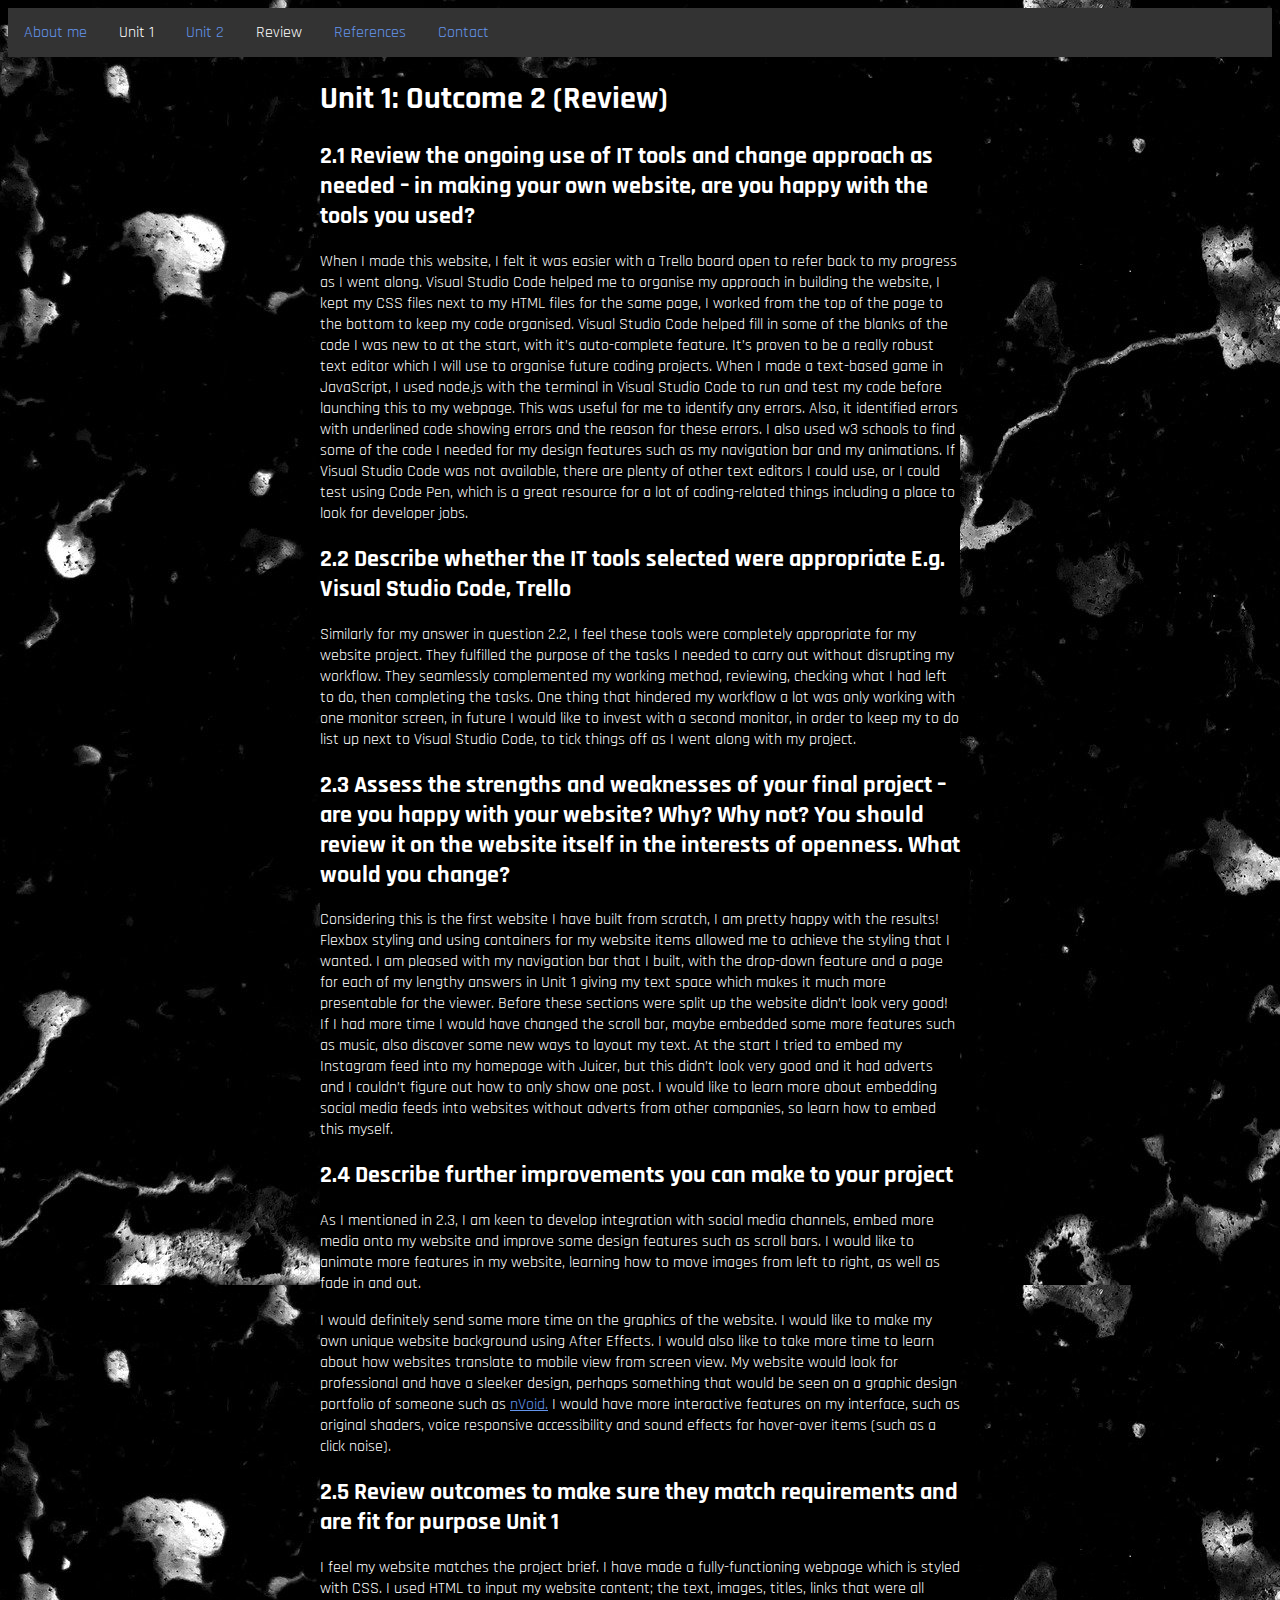
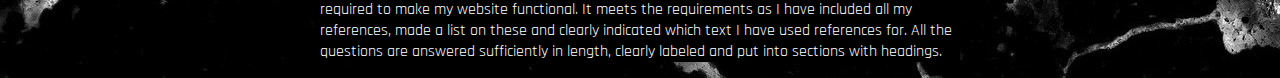
==== unit1outcome2.html @ 865ad754 "Add files via upload" ====
<!DOCTYPE html>
<html lang="en">
<head>
    <meta charset="UTF-8">
    <meta name="viewport" content="width=device-width, initial-scale=1.0">
    <title>Unit 1: Outcome 2</title>
    <link rel ="stylesheet" href="unit1review.css">
    <link href="https://fonts.googleapis.com/css2?family=Rajdhani:wght@500&display=swap" rel="stylesheet">
</head>
<body>
    <!-- navigation -->
    <div class="navbar">
      <a href="index.html">About me</a>
      
      
      <div class="dropdown">
        <button class="dropbtn">Unit 1 
          <i class="fa fa-caret-down"></i>
        </button>
        <div class="dropdown-content">
          <a href="unit1outcome11.html">Outcome 1.1</a>
          <a href="unit1outcome12.html">Outcome 1.2</a>
          <a href="unit1outcome13.html">Outcome 1.3</a>
          <a href="unit1outcome14.html">Outcome 1.4</a>
          <a href="unit1outcome15.html">Outcome 1.5</a>
          <a href="unit1outcome16.html">Outcome 1.6</a>
          <a href="unit1outcome17.html">Outcome 1.7</a>
          
        </div>
      </div> 
      <a href="unit2outcome1.html">Unit 2</a>

      <div class="dropdown">
        <button class="dropbtn">Review
          <i class="fa fa-caret-down"></i>
        </button>
        <div class="dropdown-content">
          <a href="unit1outcome2.html">Outcome 2</a>
          <a href="unit1outcome3.html">Outcome 3</a>
        </div>
      </div> 
      <a href="references.html">References</a>
      <a href="contact.html">Contact</a>
      
    </div>
  </div>
 </div>
<div>

<div class= "unit1reviewText">

<h1>Unit 1: Outcome 2 (Review) </h1>  

<p>
<h2>2.1 Review the ongoing use of IT tools and change approach as needed – in making your own website, are you happy with the tools you used?</h2>


When I made this website, I felt it was easier with a Trello board open to refer back to my progress as I went along. 
Visual Studio Code helped me to organise my approach in building the website, I kept my CSS files next to my HTML files for the same page, 
I worked from the top of the page to the bottom to keep my code organised. 
Visual Studio Code helped fill in some of the blanks of the code I was new to at the start,
 with it’s auto-complete feature. It’s proven to be a really robust text editor which I will use to 
 organise future coding projects. When I made a text-based game in JavaScript,
  I used node.js with the terminal in Visual Studio Code to run and test my code before 
  launching this to my webpage. This was useful for me to identify any errors. Also, it 
  identified errors with underlined code showing errors and the reason for these errors. 
  I also used w3 schools to find some of the code I needed for my design features such as my navigation bar and my animations. 
  If Visual Studio Code was not available, there are plenty of other text editors I could use, or I could test using Code Pen, 
  which is a great resource for a lot of coding-related things including a place to look for developer jobs. 
</p>

<p>
<h2>2.2 Describe whether the IT tools selected were appropriate E.g. Visual Studio Code, Trello</h2>

Similarly for my answer in question 2.2, I feel these tools were completely appropriate for my website project. 
They fulfilled the purpose of the tasks I needed to carry out without disrupting my workflow.
 They seamlessly complemented my working method, reviewing, checking what I had left to do, then completing the tasks. 
 One thing that hindered my workflow a lot was only working with one monitor screen, in future I would like to invest with a second monitor,
  in order to keep my to do list up next to Visual Studio Code, to tick things off as I went along with my project. 

<p>
<h2>2.3 Assess the strengths and weaknesses of your final project – are you happy with your website? 
  Why? Why not? You should review it on the website itself in the interests of openness. What would you change? </h2>

Considering this is the first website I have built from scratch, 
I am pretty happy with the results! Flexbox styling and using containers for my website
 items allowed me to achieve the styling that I wanted. I am pleased with my navigation bar that 
 I built, with the drop-down feature and a page for each of my lengthy answers in Unit 1 giving my 
 text space which makes it much more presentable for the viewer. Before these sections were split up the 
 website didn’t look very good! If I had more time I would have changed the scroll bar, maybe embedded some more 
 features such as music, also discover some new ways to layout my text. At the start I tried to embed my Instagram
  feed into my homepage with Juicer, but this didn’t look very good and it had adverts and I couldn’t figure 
  out how to only show one post. I would like to learn more about embedding social media feeds into websites
   without adverts from other companies, so learn how to embed this myself. 

</p>
<p>   
<h2>2.4 Describe further improvements you can make to your project</h2>

As I mentioned in 2.3, I am keen to develop integration with social media channels, 
embed more media onto my website and improve some design features such as scroll bars.
 I would like to animate more features in my website, learning how to move images from left to right, 
 as well as fade in and out. 
</p>
<p>
I would definitely send some more time on the graphics of the website.
 I would like to make my own unique website background using After Effects.
  I would also like to take more time to learn about how websites translate to mobile view 
  from screen view. My website would look for professional and have a sleeker design, perhaps 
  something that would be seen on a graphic design portfolio of someone such as <a href= "https://nvoid.com/">nVoid.</a> 
  I would have more interactive features on my interface, such as original shaders, 
  voice responsive accessibility 
and sound effects for hover-over items (such as a click noise). 
</p>
<p>
<h2>2.5 Review outcomes to make sure they match requirements and are fit for purpose Unit 1 </h2>

I feel my website matches the project brief. I have made a fully-functioning webpage which is styled with CSS. 
I used HTML to input my website content; the text, images, titles, links that were all required to make my website functional. 
It meets the requirements as I have included all my references, made a list on these and clearly indicated which text I have used 
references for. 
All the questions are answered sufficiently in length, clearly labeled and put into sections with headings. 
</p>

</div>
</body>
</html>
---- unit1review.css ----
body {
      
    background-image: url('black.jpg');
    font-family: 'Rajdhani', sans-serif;
    color: white;
}


.navbar {
  overflow: hidden;
  background-color: #333;
}

.navbar a {
  float: left;
  font-size: 16px;
  color: white;
  text-align: center;
  padding: 14px 16px;
  text-decoration: none;
}

.dropdown {
  float: left;
  overflow: hidden;
}

.dropdown .dropbtn {
  font-size: 16px;  
  border: none;
  outline: none;
  color: white;
  padding: 14px 16px;
  background-color: inherit;
  font-family: 'Rajdhani', sans-serif;
  margin: 0;
}

.navbar a:hover, .dropdown:hover .dropbtn {
  /* background-color:hotpink; */
  background-color: #ddd;
}

.dropdown-content {
  display: none;
  position: absolute;
  background-color: hotpink;
  min-width: 160px;
  box-shadow: 0px 8px 16px 0px rgba(0,0,0,0.2);
  z-index: 1;
}

.dropdown-content a {
  float: none;
  color: black;
  padding: 12px 16px;
  text-decoration: none;
  display: block;
  text-align: left;
}

.dropdown-content a:hover {
  background-color: #ddd;
}

.dropdown:hover .dropdown-content {
  display: block;
}

a:link {
  color: cornflowerblue;
}
a:active {
  color: cornflowerblue;
}
a:visited {
  color: cornflowerblue;
}
a:hover {
  color: hotpink;
}


    
  .unit1reviewText {
    color: white;
    background-color: black;
    text-align: left;
    width: 50vw;
    display: flexbox;
    border-left: black;
    border-right: black;
    margin-left: auto;
        margin-right: auto;
  }
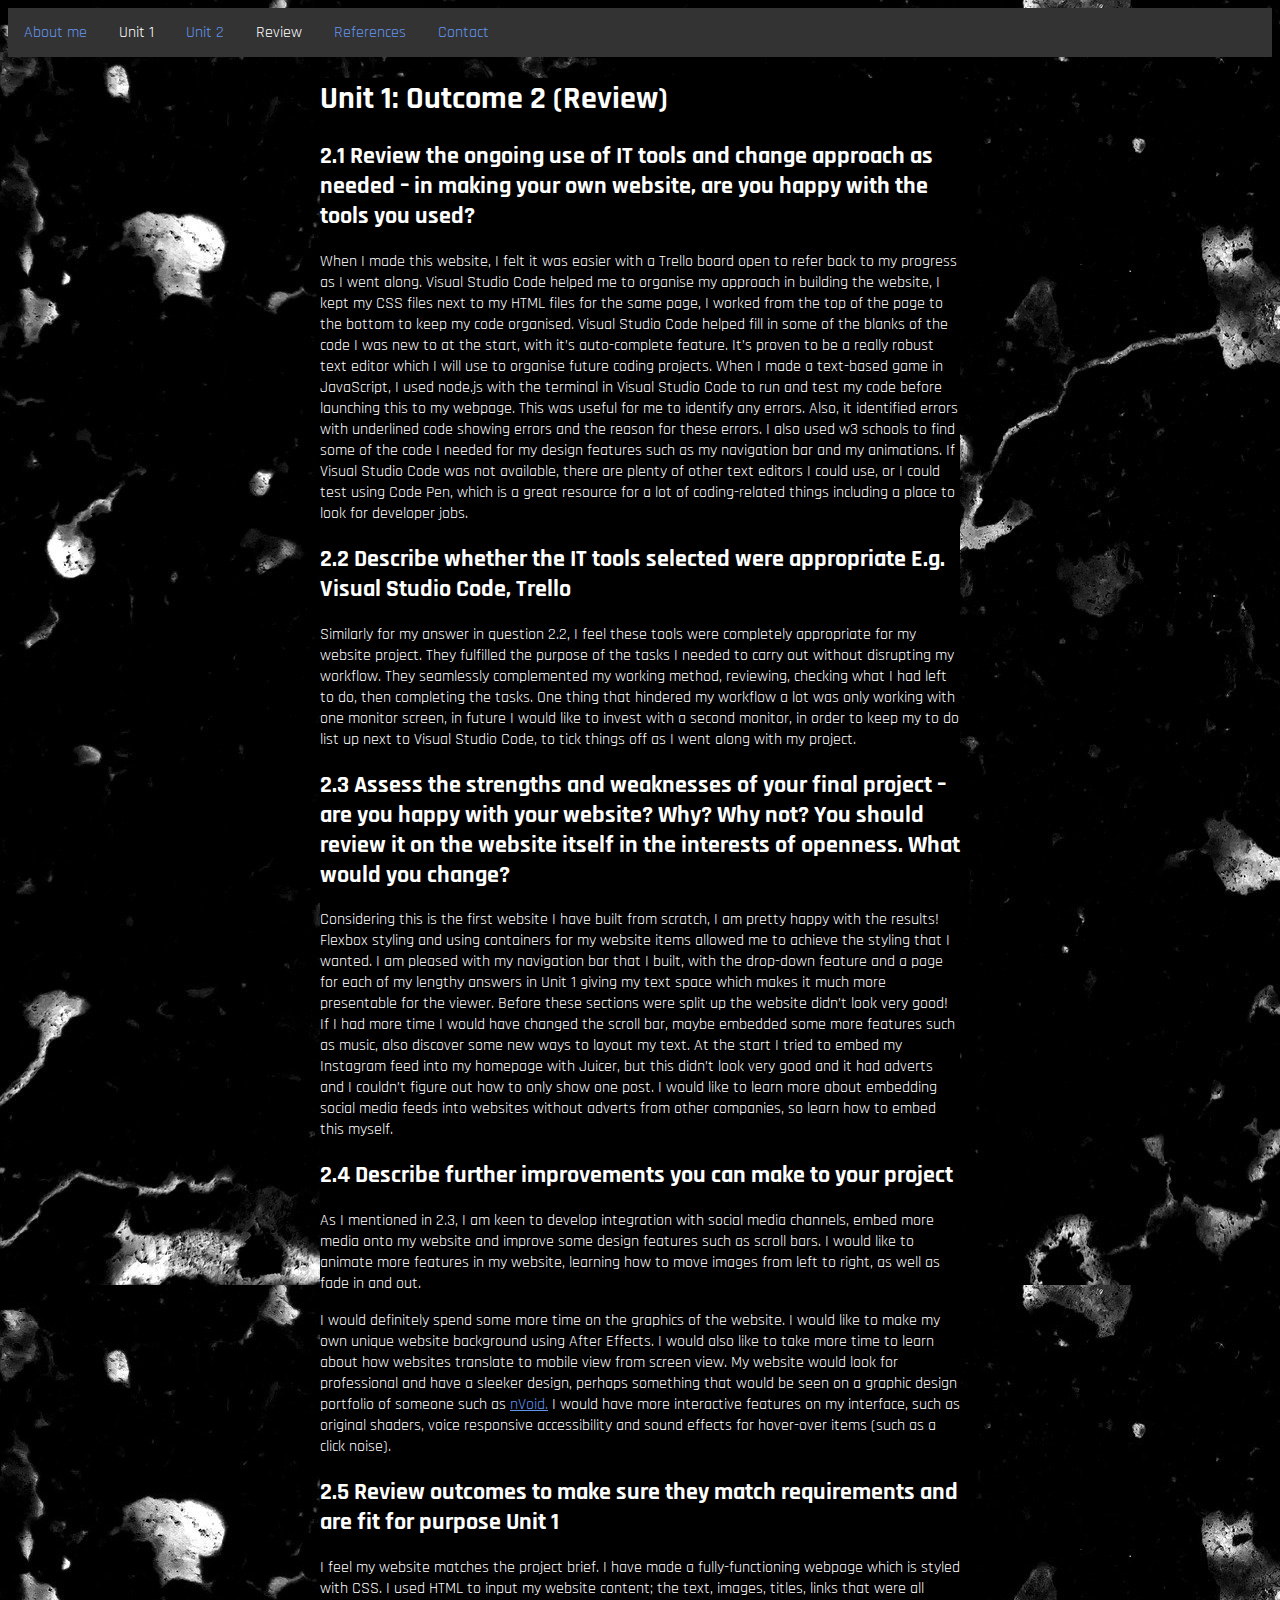
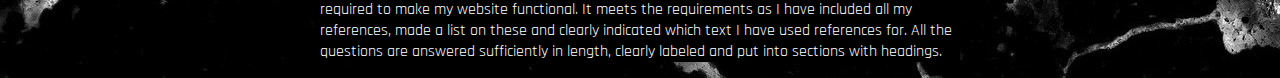
==== commit 003537a8: "Update unit1outcome2.html" ====
--- a/unit1outcome2.html
+++ b/unit1outcome2.html
@@ -103,7 +103,7 @@
  as well as fade in and out. 
 </p>
 <p>
-I would definitely send some more time on the graphics of the website.
+I would definitely spend some more time on the graphics of the website.
  I would like to make my own unique website background using After Effects.
   I would also like to take more time to learn about how websites translate to mobile view 
   from screen view. My website would look for professional and have a sleeker design, perhaps 
@@ -124,4 +124,4 @@
 
 </div>
 </body>
-</html>+</html>
